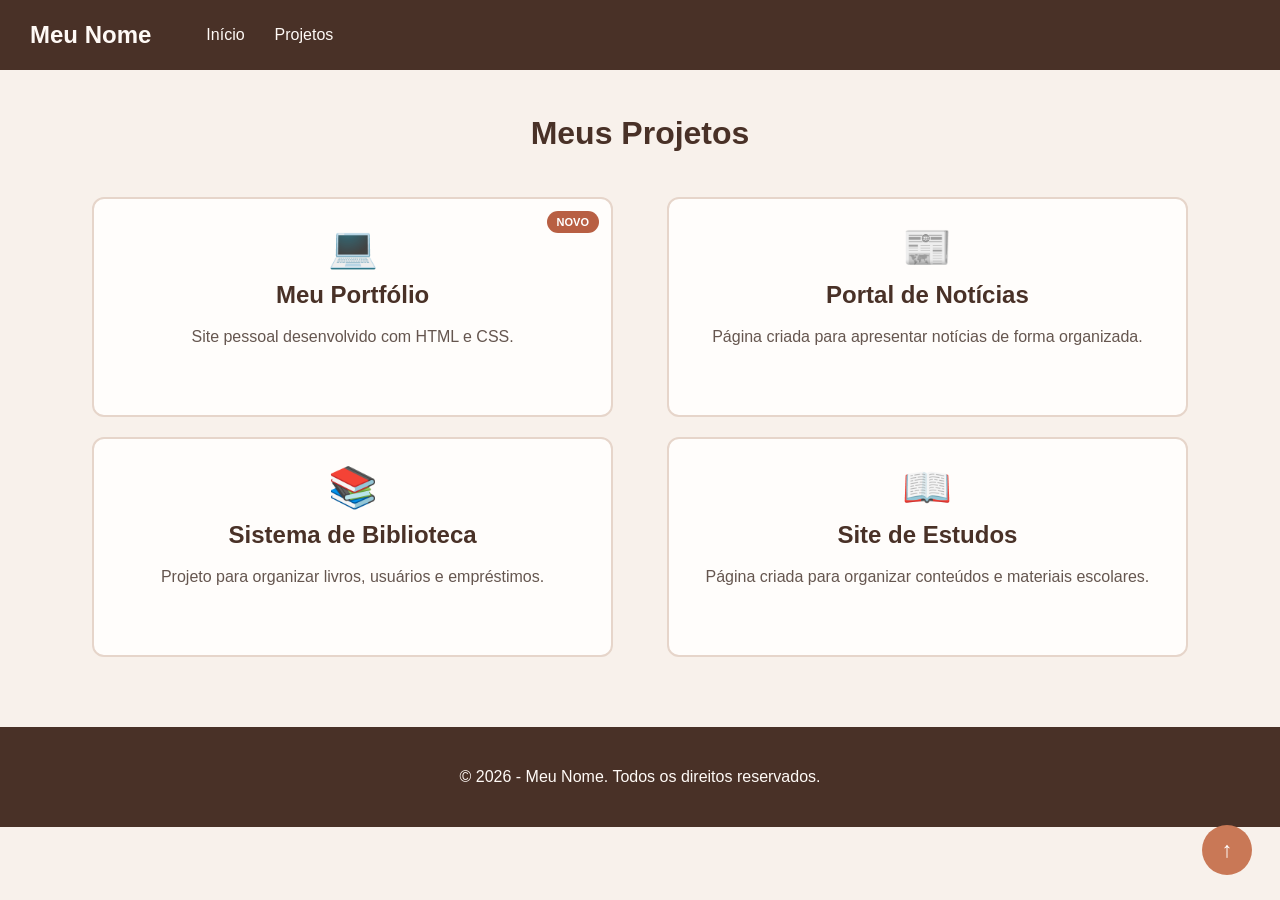
==== projetos.html @ 1c6bfc30 "Add files via upload" ====
<!DOCTYPE html>
<html lang="pt-br">

<head>
    <meta charset="UTF-8">
    <meta name="viewport" content="width=device-width, initial-scale=1.0">
    <title>Projetos - Meu Portfólio</title>
    <link rel="stylesheet" href="style.css">
</head>

<body id="topo">

    <header>
        <h2>Meu Nome</h2>

        <nav>
            <a href="index.html">Início</a>
            <a href="projetos.html">Projetos</a>
        </nav>
    </header>

    <main>

        <section class="projetos">
            <h1>Meus Projetos</h1>

            <div class="cartao projeto">
                <span class="novo">NOVO</span>
                <div class="icone">💻</div>
                <h2>Meu Portfólio</h2>
                <p>Site pessoal desenvolvido com HTML e CSS.</p>
            </div>

            <div class="cartao projeto">
                <div class="icone">📰</div>
                <h2>Portal de Notícias</h2>
                <p>Página criada para apresentar notícias de forma organizada.</p>
            </div>

            <div class="cartao projeto">
                <div class="icone">📚</div>
                <h2>Sistema de Biblioteca</h2>
                <p>Projeto para organizar livros, usuários e empréstimos.</p>
            </div>

            <div class="cartao projeto">
                <div class="icone">📖</div>
                <h2>Site de Estudos</h2>
                <p>Página criada para organizar conteúdos e materiais escolares.</p>
            </div>

        </section>

    </main>

    <a class="voltar" href="#topo">↑</a>

    <footer>
        <p>© 2026 - Meu Nome. Todos os direitos reservados.</p>
    </footer>

</body>

</html>
---- style.css ----
* {
  box-sizing: border-box;
  }

body {
margin: 0;
padding-top: 70px;
font-family: Arial, sans-serif;
background-color: #f8f1eb;
color: #3f2a22;
}

header {
position: fixed;
top: 0;
left: 0;
width: 100%;
height: 70px;
background-color: #493127;
z-index: 10;
display: flex;
align-items: center;
padding: 0 30px;
}

header h2 {
color: #fffaf6;
margin: 0 50px 0 0;
white-space: nowrap;
}

nav {
display: flex;
gap: 20px;
}

nav a {
color: #fffaf6;
text-decoration: none;
padding: 5px;
}

nav a:hover {
color: #e6a486;
}

.apresentacao {
background-color: #c97856;
color: #fffaf6;
text-align: center;
padding: 60px 20px;
}

.apresentacao h1 {
font-size: 34px;
margin: 0 0 20px;
}

.apresentacao p {
font-size: 16px;
line-height: 1.6;
margin: 8px auto;
max-width: 600px;
}

.sobre {
text-align: center;
padding: 40px 20px 55px;
}

.sobre h2 {
font-size: 30px;
margin: 0 0 35px;
color: #493127;
}

.cartao {
display: inline-block;
vertical-align: top;
width: 240px;
min-height: 195px;
margin: 0 15px;
padding: 25px 20px;
background-color: #fffdfb;
border: 2px solid #e6d5ca;
border-radius: 12px;
position: relative;
}

.cartao:hover {
border-color: #c97856;
}

.icone {
font-size: 40px;
margin-bottom: 10px;
}

.cartao h3 {
color: #493127;
margin: 10px 0;
}

.cartao p {
color: #65564f;
line-height: 1.5;
}

.projetos {
text-align: center;
padding: 45px 20px 60px;
}

.projetos h1 {
color: #493127;
font-size: 32px;
margin: 0 0 35px;
}

.projeto {
width: 42%;
min-height: 220px;
margin: 10px 2%;
}

.projeto h2 {
color: #493127;
margin: 10px 0;
}

.projeto p {
color: #65564f;
line-height: 1.5;
}

.novo {
position: absolute;
top: 12px;
right: 12px;
padding: 5px 10px;
border-radius: 12px;
background-color: #b85f43;
color: white;
font-size: 11px;
font-weight: bold;
}

.voltar {
position: fixed;
right: 28px;
bottom: 25px;
width: 50px;
height: 50px;
padding-top: 12px;
border-radius: 50%;
background-color: #c97856;
color: white;
text-align: center;
text-decoration: none;
font-size: 22px;
z-index: 5;
}

footer {
padding: 25px;
background-color: #493127;
color: #fffaf6;
text-align: center;
}

@media (max-width: 600px) {
body {
padding-top: 115px;
}

header {
    height: 115px;
    padding: 12px 20px;
    flex-direction: column;
    justify-content: center;
}

header h2 {
    margin: 0 0 10px;
    font-size: 21px;
}

nav {
    gap: 10px;
}

nav a {
    font-size: 15px;
    padding: 5px 10px;
}

.apresentacao {
    padding: 40px 20px;
}

.apresentacao h1 {
    font-size: 27px;
    line-height: 1.2;
}

.apresentacao p {
    font-size: 15px;
    line-height: 1.5;
}

.sobre {
    padding: 35px 15px 45px;
}

.sobre h2 {
    font-size: 26px;
    margin-bottom: 25px;
}

.cartao {
    display: block;
    width: 100%;
    max-width: 340px;
    min-height: auto;
    margin: 15px auto;
    padding: 25px 20px;
}

.projetos {
    padding: 35px 15px 50px;
}

.projetos h1 {
    font-size: 27px;
    margin-bottom: 25px;
}

.projeto {
    display: block;
    width: 100%;
    max-width: 340px;
    min-height: auto;
    margin: 15px auto;
    padding: 30px 20px 25px;
}

.projeto h2 {
    font-size: 21px;
}

.projeto p {
    font-size: 15px;
}

.voltar {
    right: 18px;
    bottom: 18px;
    width: 45px;
    height: 45px;
    padding-top: 10px;
    font-size: 20px;
}

footer {
    padding: 20px 15px;
    font-size: 13px;
    line-height: 1.5;
}

}
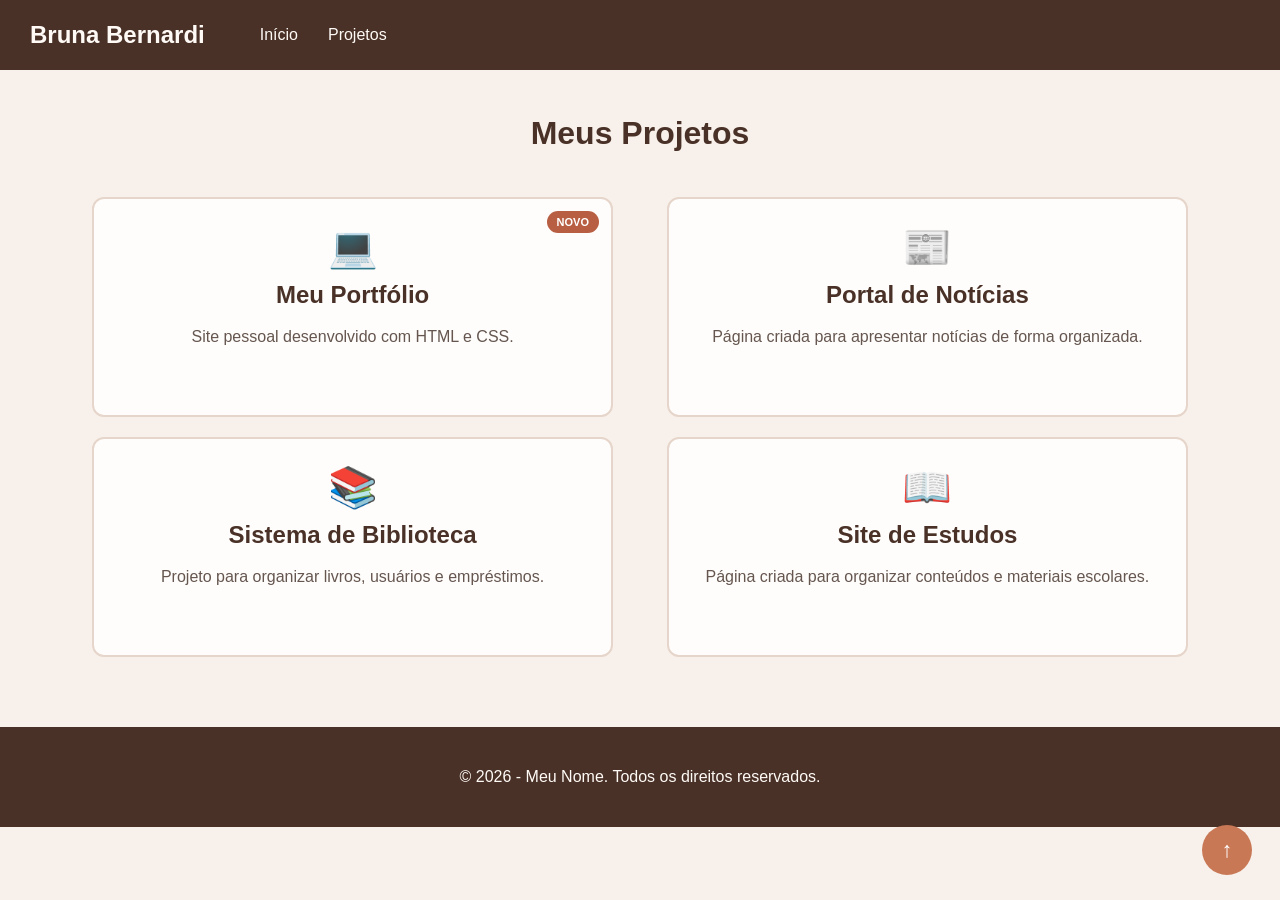
==== commit d2ff255e: "initial commit" ====
--- a/projetos.html
+++ b/projetos.html
@@ -11,7 +11,7 @@
 <body id="topo">
 
     <header>
-        <h2>Meu Nome</h2>
+        <h2>Bruna Bernardi</h2>
 
         <nav>
             <a href="index.html">Início</a>
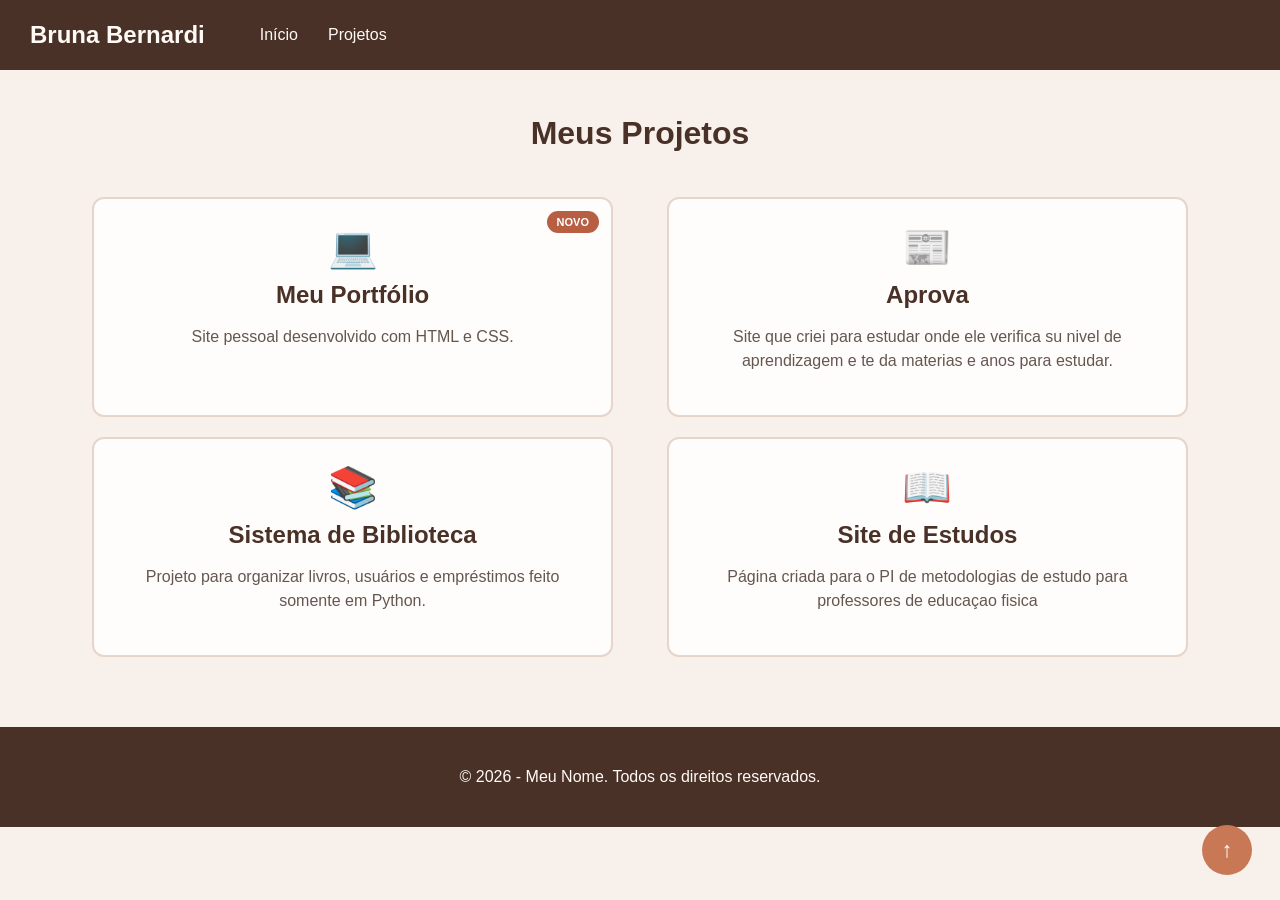
==== commit 7ca44c46: "emoji" ====
--- a/projetos.html
+++ b/projetos.html
@@ -33,20 +33,20 @@
 
             <div class="cartao projeto">
                 <div class="icone">📰</div>
-                <h2>Portal de Notícias</h2>
-                <p>Página criada para apresentar notícias de forma organizada.</p>
+                <h2>Aprova</h2>
+                <p>Site que criei para estudar onde ele verifica su nivel de aprendizagem e te da materias e anos para estudar.</p>
             </div>
 
             <div class="cartao projeto">
                 <div class="icone">📚</div>
                 <h2>Sistema de Biblioteca</h2>
-                <p>Projeto para organizar livros, usuários e empréstimos.</p>
+                <p>Projeto para organizar livros, usuários e empréstimos feito somente em Python.</p>
             </div>
 
             <div class="cartao projeto">
                 <div class="icone">📖</div>
                 <h2>Site de Estudos</h2>
-                <p>Página criada para organizar conteúdos e materiais escolares.</p>
+                <p>Página criada para o PI de metodologias de estudo para professores de educaçao fisica</p>
             </div>
 
         </section>
